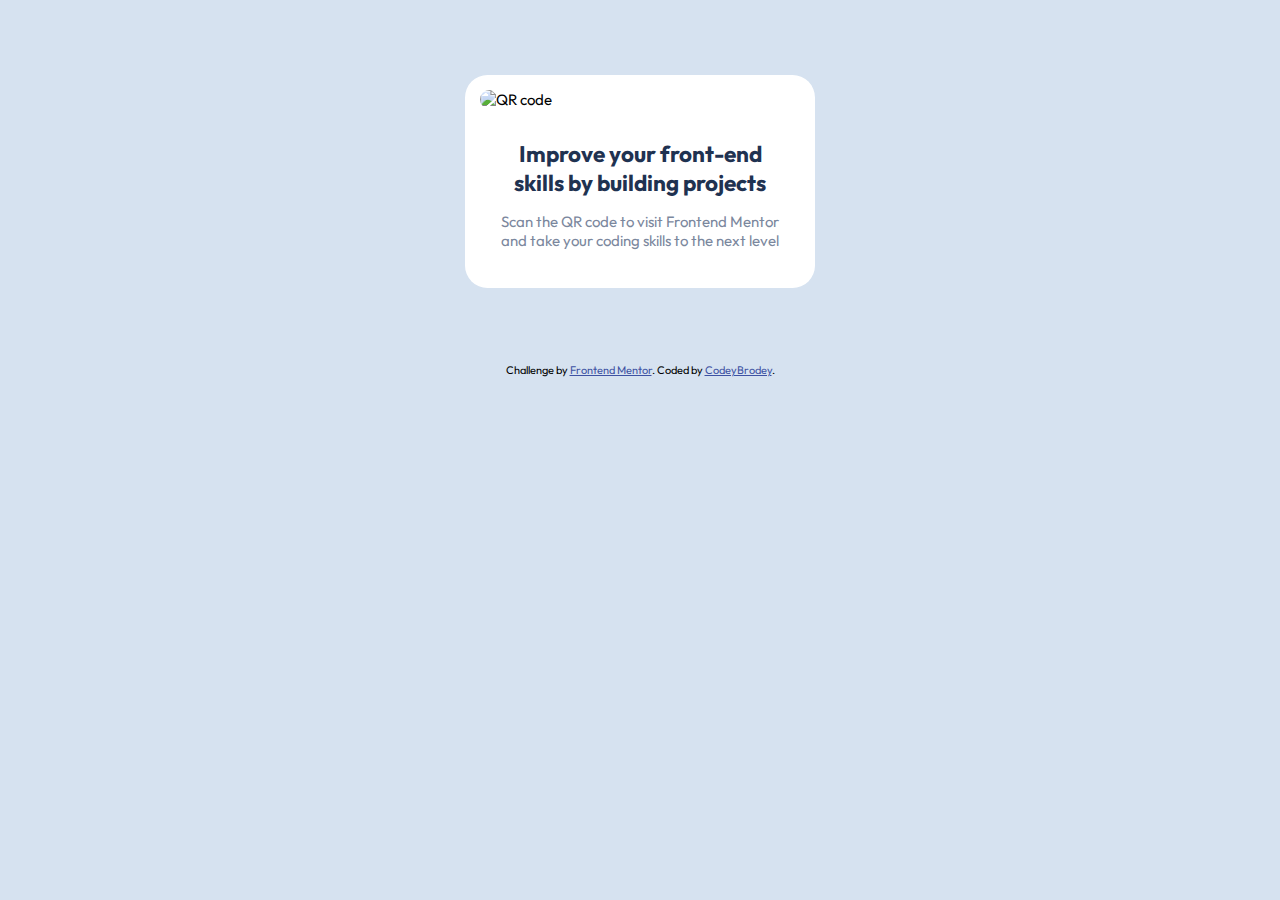
==== index.html @ a6a69cf4 "Add files via upload" ====
<!DOCTYPE html>
<html lang="en">

<head>
  <meta charset="UTF-8">
  <meta name="viewport" content="width=device-width, initial-scale=1.0"> <!-- displays site properly based on user's device -->
  <link rel="stylesheet" href="style.css">
  <link rel="icon" type="image/png" sizes="32x32" href="./images/favicon-32x32.png">
  <link rel="preconnect" href="https://fonts.googleapis.com">
  <link rel="preconnect" href="https://fonts.gstatic.com" crossorigin>
  <link href="https://fonts.googleapis.com/css2?family=Outfit:wght@400;700&display=swap" rel="stylesheet">
  <title>Frontend Mentor | QR code component</title>
  <style>
    .attribution { font-size: 11px; text-align: center; }
    .attribution a { color: hsl(228, 45%, 44%); }
  </style>
</head>

<body>
  <div class="container">
    <img src="../QR-code-challenge/images/image-qr-code.png" alt="QR code">
    <div class="text">
      <h1>Improve your front-end skills by building projects</h1>
      <p>Scan the QR code to visit Frontend Mentor and take your coding skills to the next level</p>
    </div>
  </div>
  <div class="attribution">
    Challenge by <a href="https://www.frontendmentor.io?ref=challenge" target="_blank">Frontend Mentor</a>. 
    Coded by <a href="#">CodeyBrodey</a>.
  </div>
</body>
</html>
---- style.css ----
html{
    font-size: 15px;
}

body{
    margin: 0;
    padding: 0;
    font-family: 'Outfit', sans-serif;
    background-color: hsl(212, 45%, 89%);
}

.container{
    border-radius: 1.5em;
    display: flex;
    flex-direction: column;
    align-items: center;
    justify-content: center;
    margin: 5em auto;
    max-width: 350px;
    background-color: white;
}


img{
    width: 320px;
    border-radius: 1em;
    margin-top: 1em;
}

.text{
    text-align: center;
    margin: 1em 2em 1.5em 2em;
}

.text p{
    color: hsl(220, 15%, 55%);
}

.text h1{
    color:hsl(218, 44%, 22%);
    font-size:1.5em;
}

.attribution{
    margin: 2em 0;
}
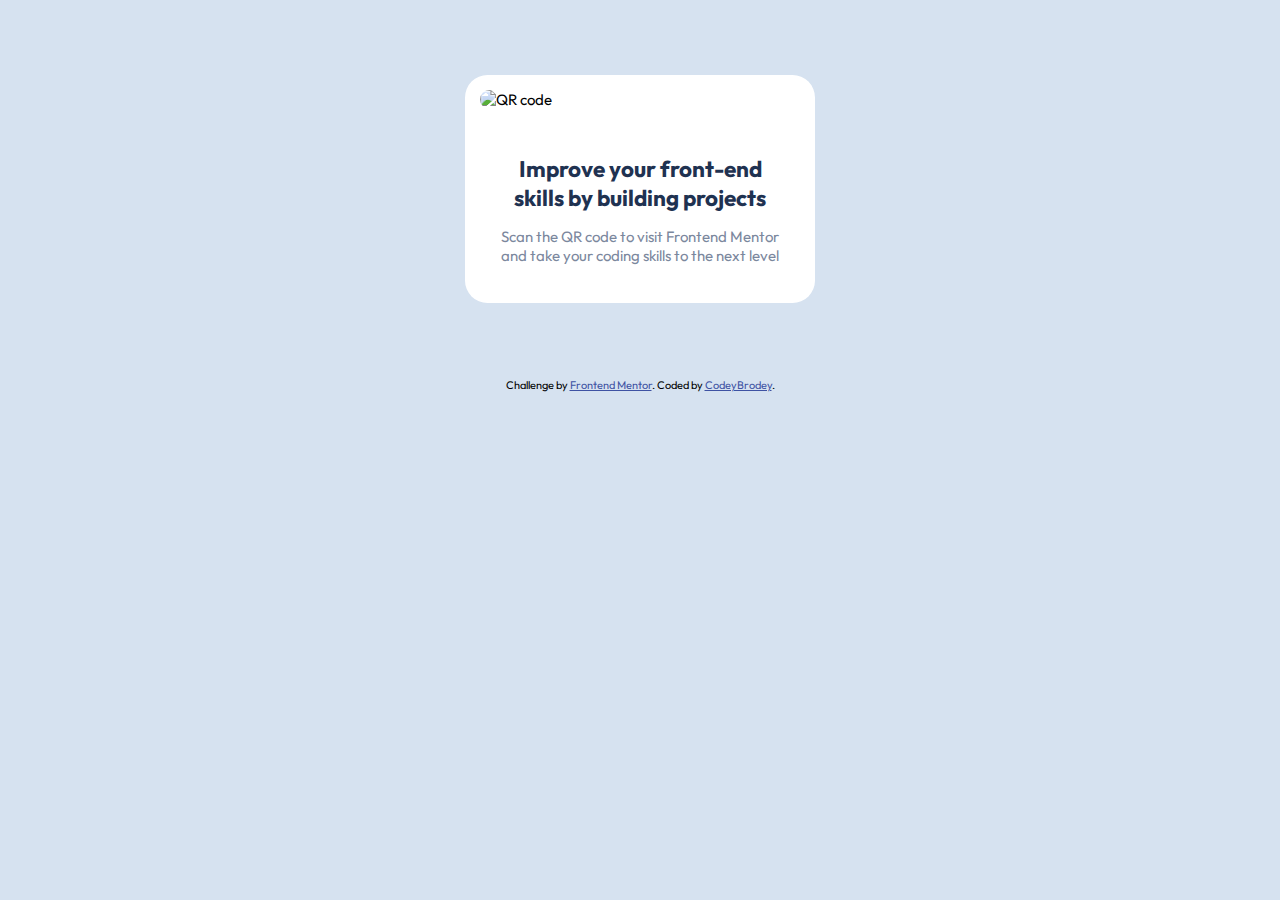
==== commit 06eea5ad: "Add files via upload" ====
--- a/index.html
+++ b/index.html
@@ -19,6 +19,7 @@
 <body>
   <div class="container">
     <img src="../QR-code-challenge/images/image-qr-code.png" alt="QR code">
+    <img src="http://www.loremflickr.com/382/594" alt="">
     <div class="text">
       <h1>Improve your front-end skills by building projects</h1>
       <p>Scan the QR code to visit Frontend Mentor and take your coding skills to the next level</p>
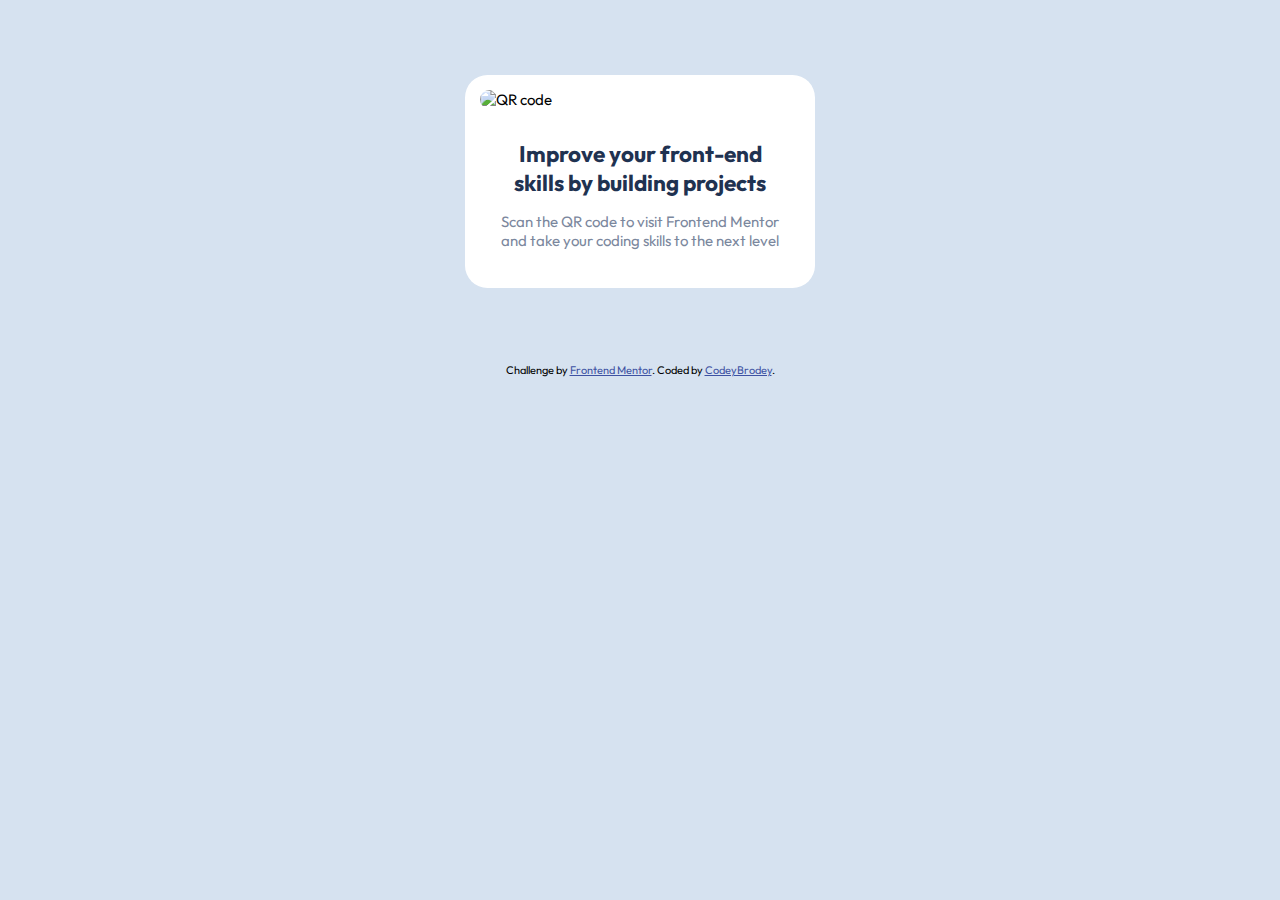
==== commit feb8dcd9: "Update index.html" ====
--- a/index.html
+++ b/index.html
@@ -19,7 +19,6 @@
 <body>
   <div class="container">
     <img src="../QR-code-challenge/images/image-qr-code.png" alt="QR code">
-    <img src="http://www.loremflickr.com/382/594" alt="">
     <div class="text">
       <h1>Improve your front-end skills by building projects</h1>
       <p>Scan the QR code to visit Frontend Mentor and take your coding skills to the next level</p>
@@ -30,4 +29,4 @@
     Coded by <a href="#">CodeyBrodey</a>.
   </div>
 </body>
-</html>+</html>
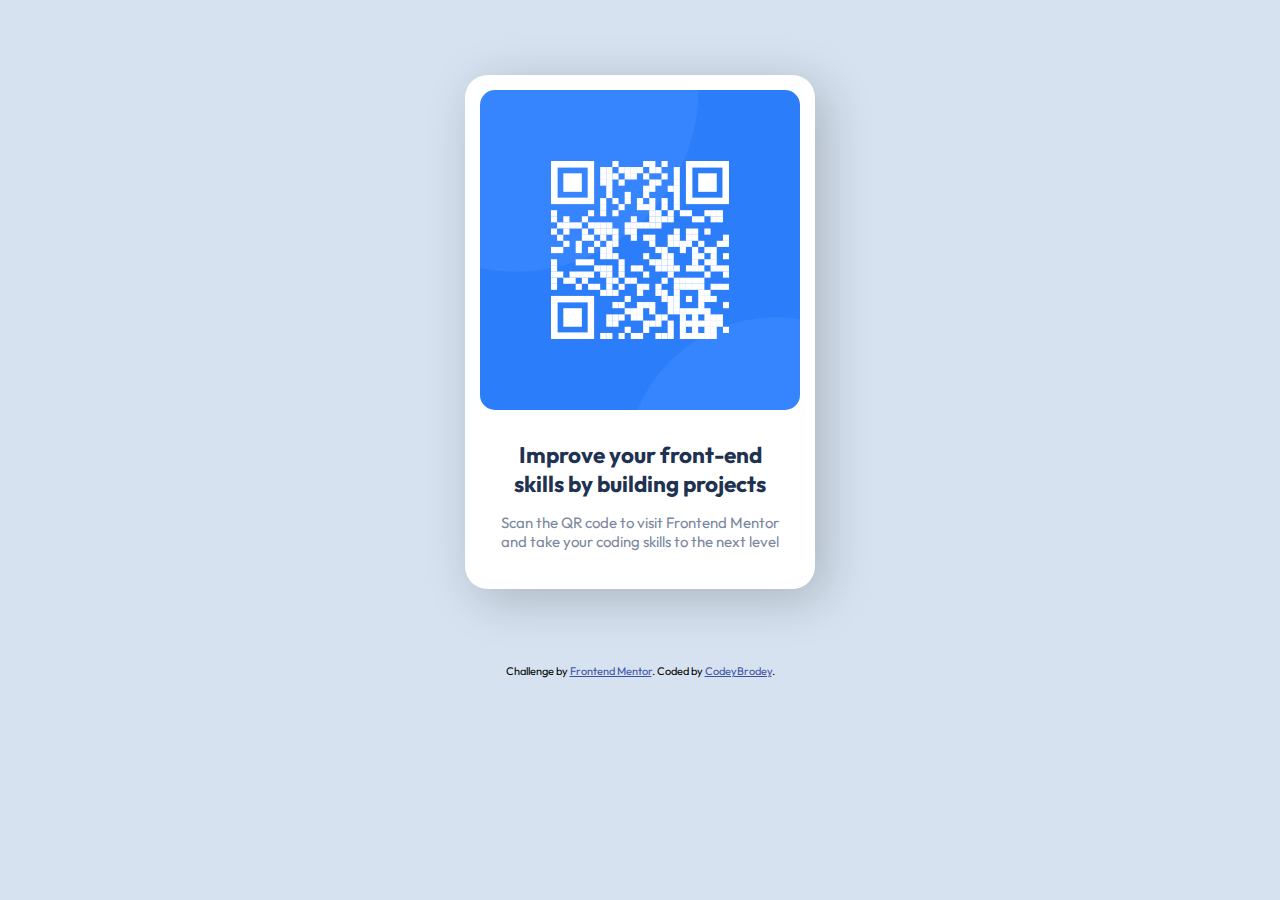
==== commit c81d2965: "Add files via upload" ====
--- a/index.html
+++ b/index.html
@@ -18,7 +18,7 @@
 
 <body>
   <div class="container">
-    <img src="../QR-code-challenge/images/image-qr-code.png" alt="QR code">
+    <img src="./images/image-qr-code.png" alt="QR code">
     <div class="text">
       <h1>Improve your front-end skills by building projects</h1>
       <p>Scan the QR code to visit Frontend Mentor and take your coding skills to the next level</p>
@@ -29,4 +29,4 @@
     Coded by <a href="#">CodeyBrodey</a>.
   </div>
 </body>
-</html>
+</html>--- a/style.css
+++ b/style.css
@@ -18,6 +18,7 @@
     margin: 5em auto;
     max-width: 350px;
     background-color: white;
+    box-shadow: 10px 10px 50px rgba(0, 0, 0, 0.2);
 }
 
 
